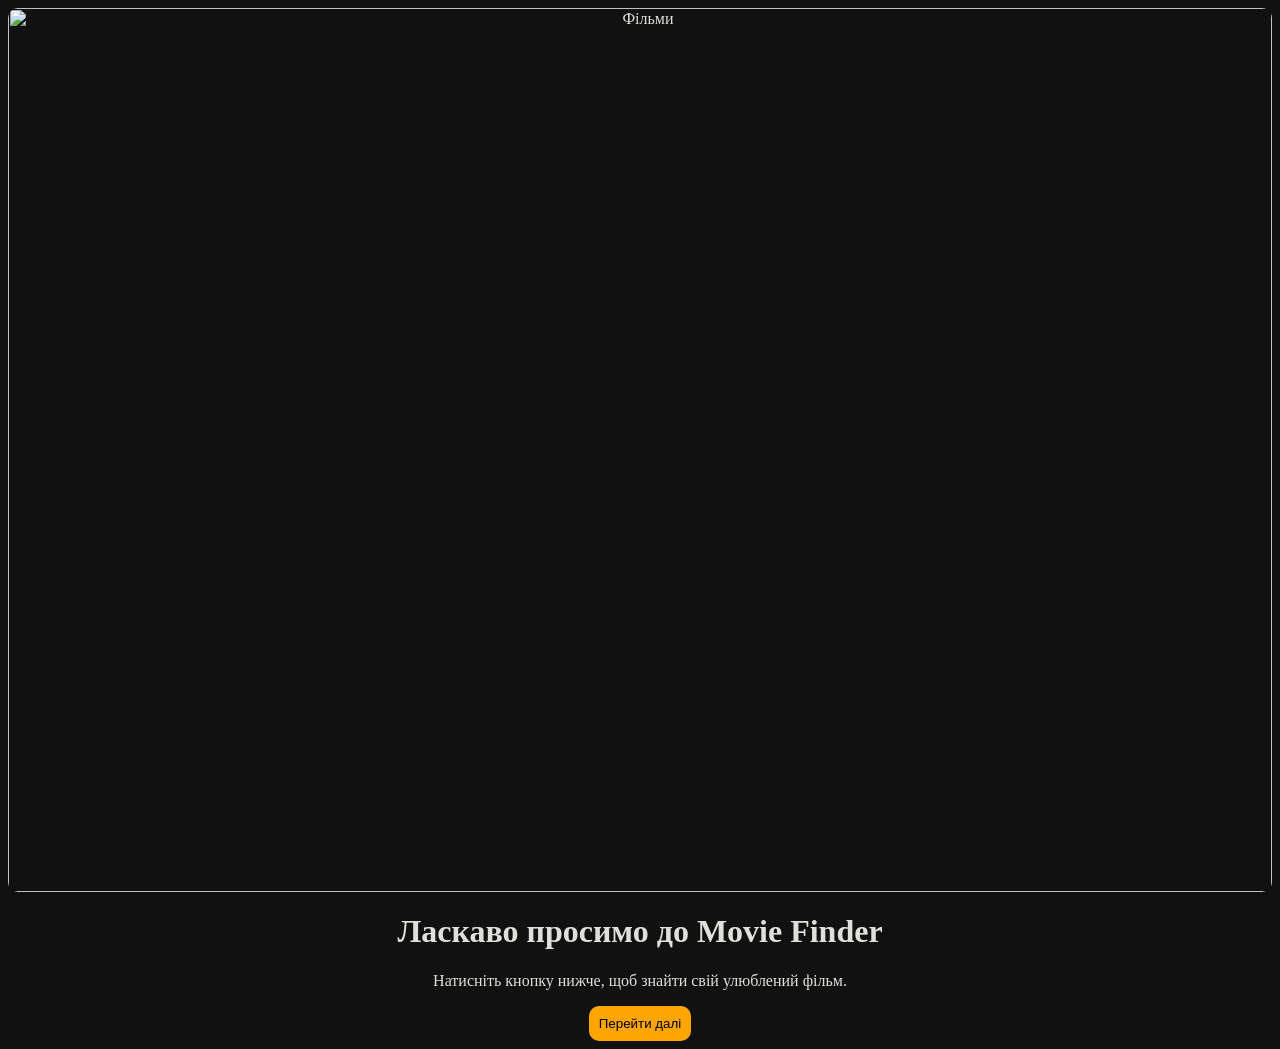
==== index.html @ 6c4237bf "add new file" ====
<html lang="uk">
<head>
    <meta charset="UTF-8">
    <title>Головна — Пошук фільмів</title>
    <link rel="stylesheet" href="style.css">
</head>
<body>

    <main>
       
        <img src="https://images.unsplash.com/photo-1524985069026-dd778a71c7b4" alt="Фільми" class="hero-img">

        
        <h1>Ласкаво просимо до Movie Finder</h1>
        
        
        <p>Натисніть кнопку нижче, щоб знайти свій улюблений фільм.</p>

        
        <a href="info.html">
            <button type="button">Перейти далі</button>
        </a>
    </main>

    <script src="main.js"></script>
</body>
</html>
---- style.css ----
body {
            font-family: Arial;
            background: #111;
            color: rgb(225, 223, 217);
            text-align: center;
             font-family:  "ans-serif";
     
        }

        input {
            padding: 10px;
            width: 250px;
            border-radius: 10px;
            border: none;
        }

        button {
            padding: 10px;
            border-radius: 10px;
            border: none;
            background: orange;
            cursor: pointer;
        }

        .movies {
            display: flex;
            flex-wrap: wrap;
            justify-content: center;
            margin-top: 20px;
        }

        .movie {
            background: #222;
            margin: 10px;
            padding: 10px;
            border-radius: 10px;
            width: 200px;
             font-family: "Times New Roman";
        }

        img {
            width: 100%;
            border-radius: 10px;
        }
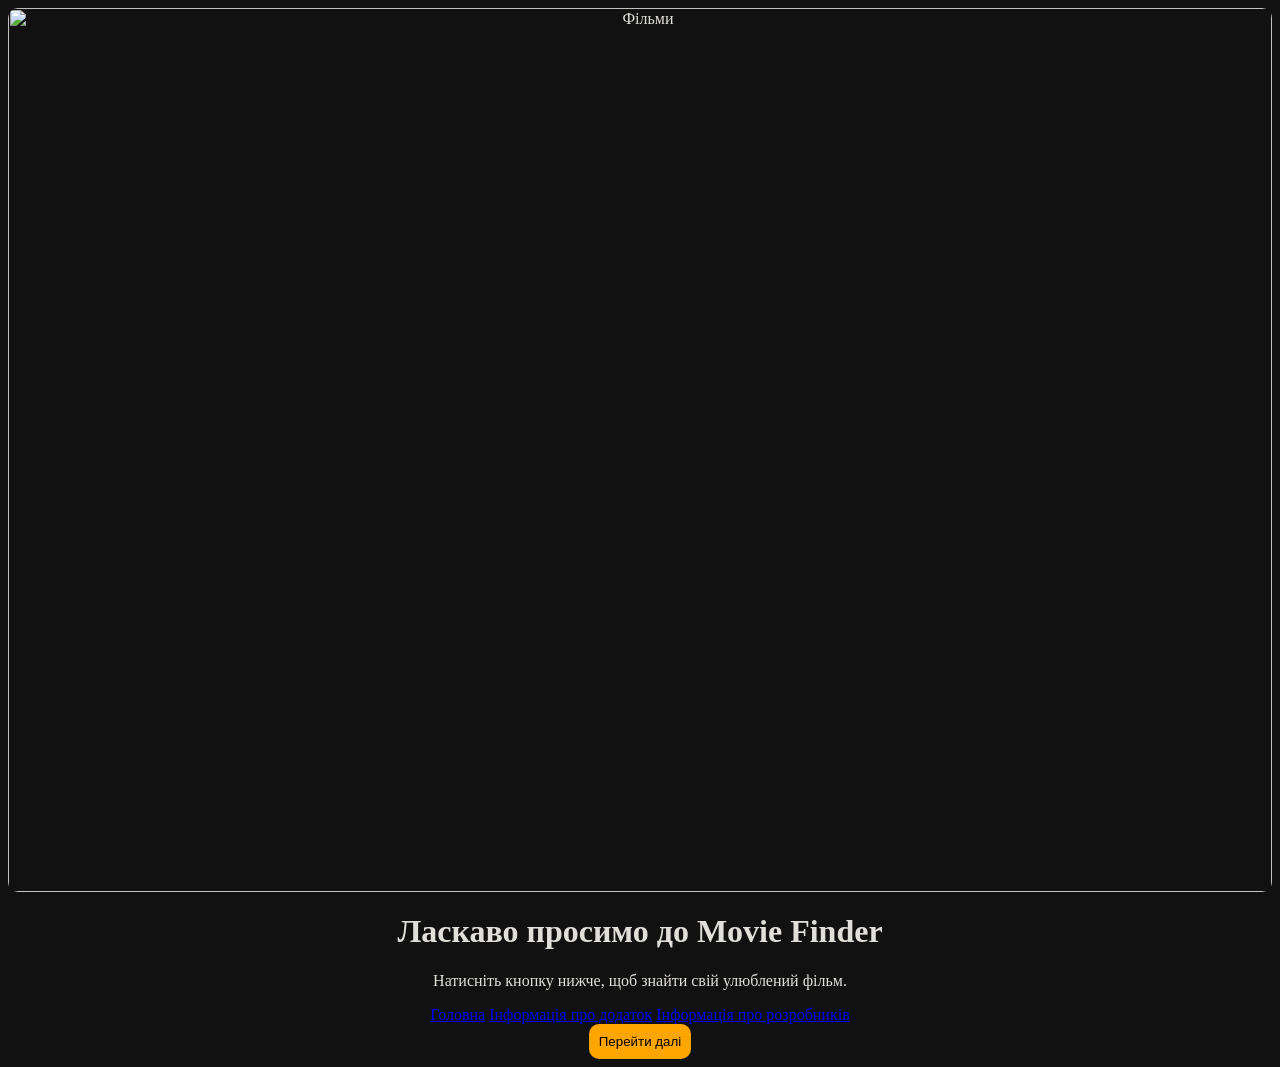
==== commit 1a97c50b: "add new file" ====
--- a/index.html
+++ b/index.html
@@ -16,7 +16,11 @@
         
         <p>Натисніть кнопку нижче, щоб знайти свій улюблений фільм.</p>
 
-        
+        <nav>
+            <a href="index.html">Головна</a>
+            <a href="info.html">Інформація про додаток</a>
+            <a href="main.html">Інформація про розробників</a>
+        </nav>
         <a href="info.html">
             <button type="button">Перейти далі</button>
         </a>
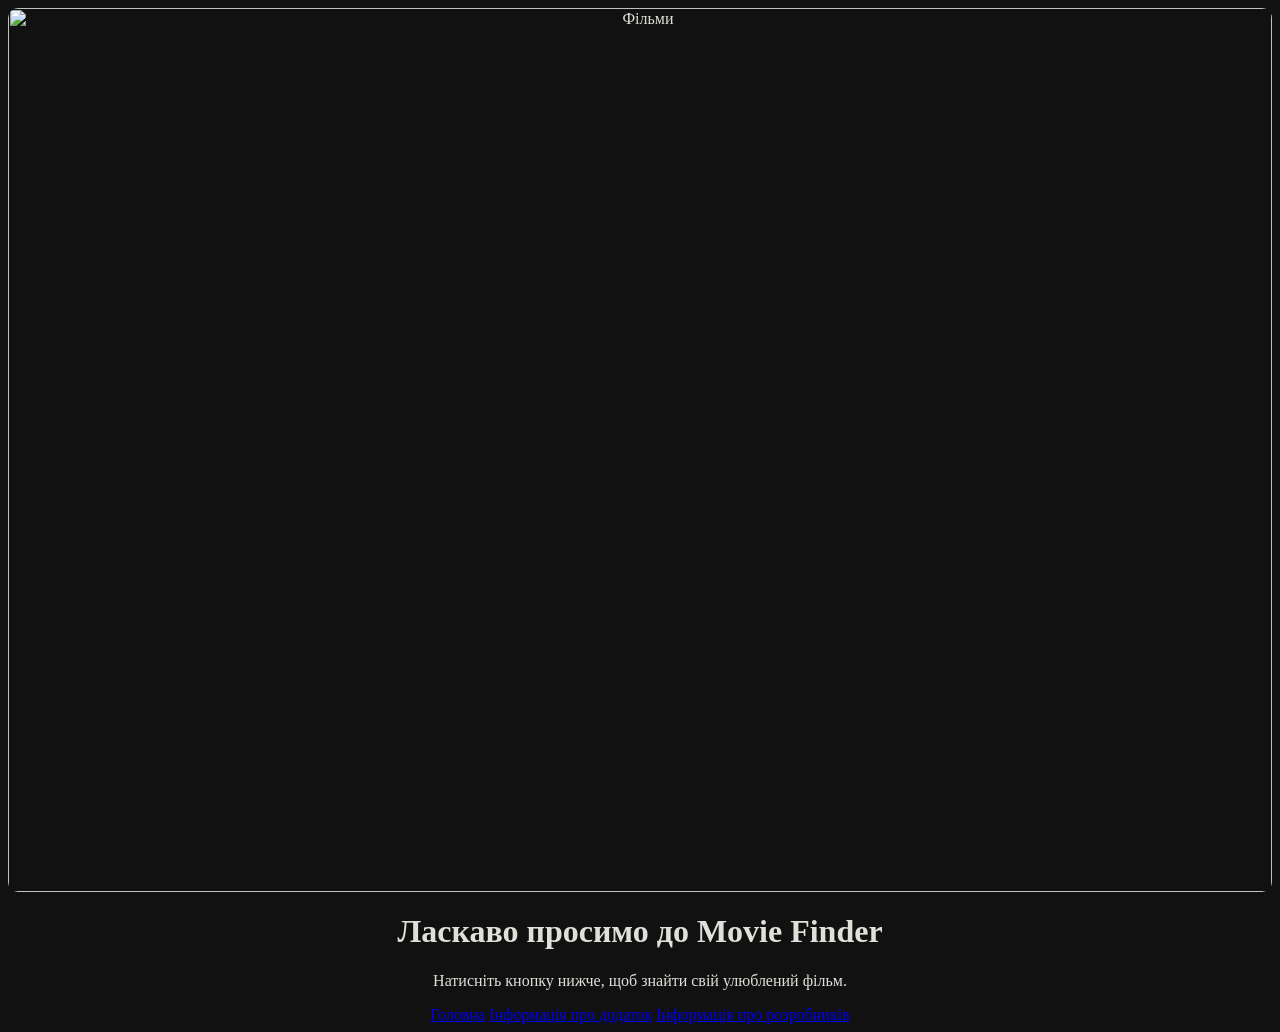
==== commit 6f45e9ea: "Remove button link from index.html Removed button link for navigation." ====
--- a/index.html
+++ b/index.html
@@ -21,11 +21,10 @@
             <a href="info.html">Інформація про додаток</a>
             <a href="main.html">Інформація про розробників</a>
         </nav>
-        <a href="info.html">
-            <button type="button">Перейти далі</button>
-        </a>
+        
+        
     </main>
 
     <script src="main.js"></script>
 </body>
-</html>+</html>
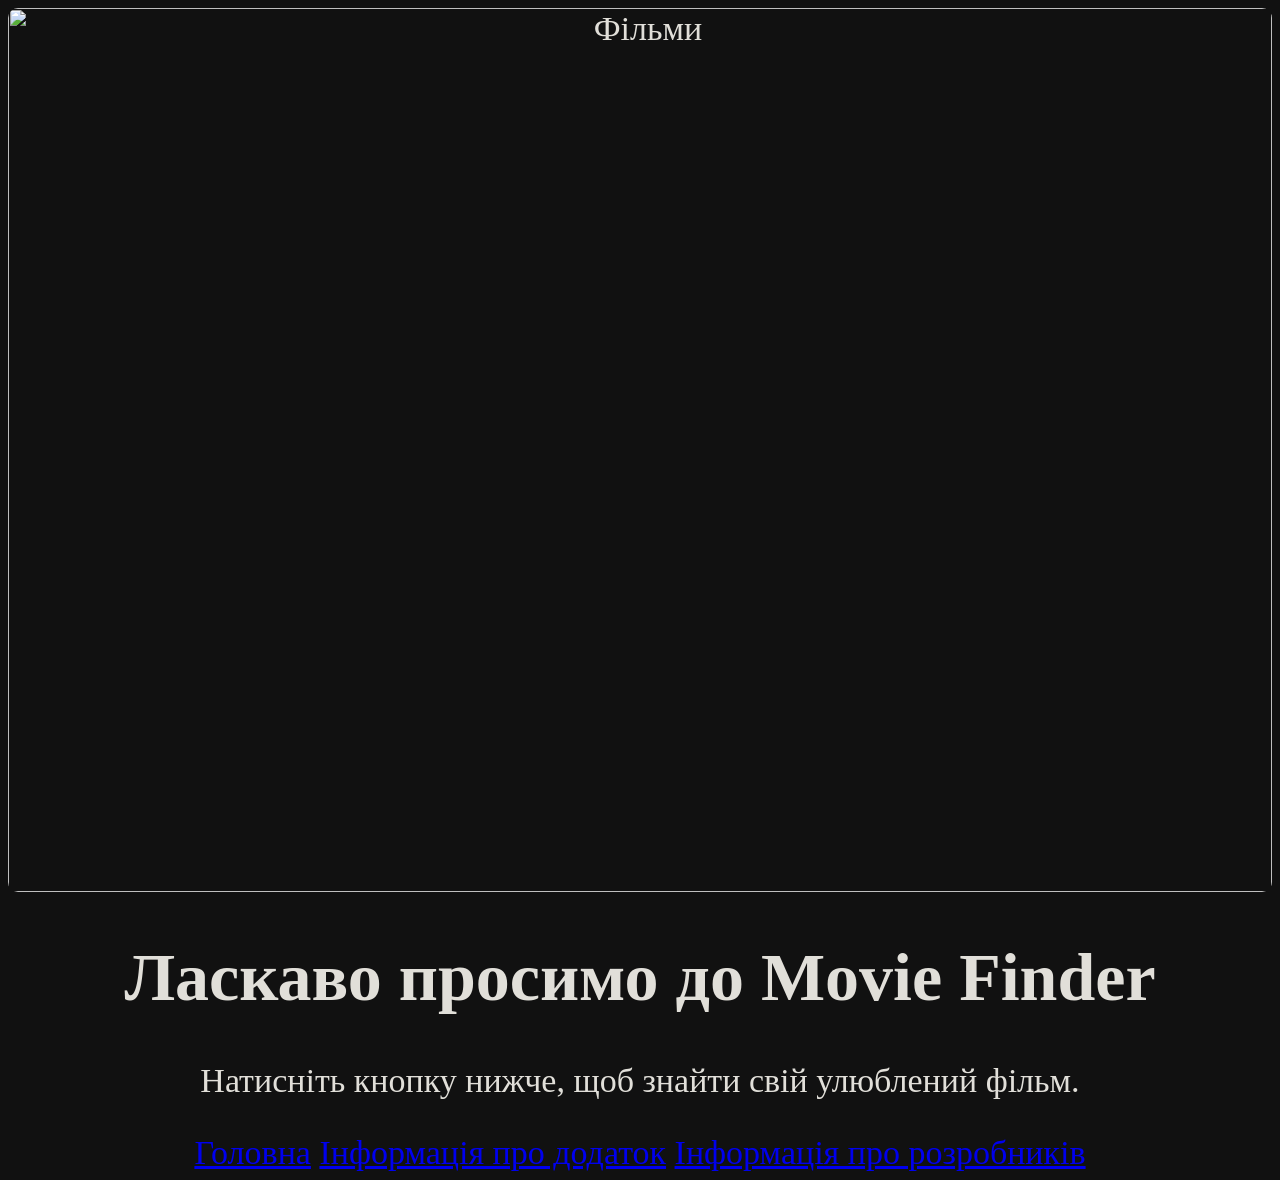
==== commit 75c4128a: "Update index.html" ====
--- a/index.html
+++ b/index.html
@@ -20,6 +20,7 @@
             <a href="index.html">Головна</a>
             <a href="info.html">Інформація про додаток</a>
             <a href="main.html">Інформація про розробників</a>
+            <a href="about.html">
         </nav>
         
         
--- a/style.css
+++ b/style.css
@@ -1,11 +1,10 @@
 
         body {
-            font-family: Arial;
+            font-family: ans-serif;
             background: #111;
             color: rgb(225, 223, 217);
             text-align: center;
-             font-family:  "ans-serif";
-     
+     font-size: 34;
         }
 
         input {
@@ -43,6 +42,21 @@
             width: 100%;
             border-radius: 10px;
         }
+.nav-btn {
+    display: inline-block;
+    padding: 10px 20px;
+    margin: 5px;
+    background-color: #4CAF50;
+    color: white;
+    text-decoration: none;
+    border-radius: 8px;
+    font-size: 16px;
+    transition: 0.3s;
+}
+
+.nav-btn:hover {
+    background-color: #45a049;
+}
        
         
-      +      
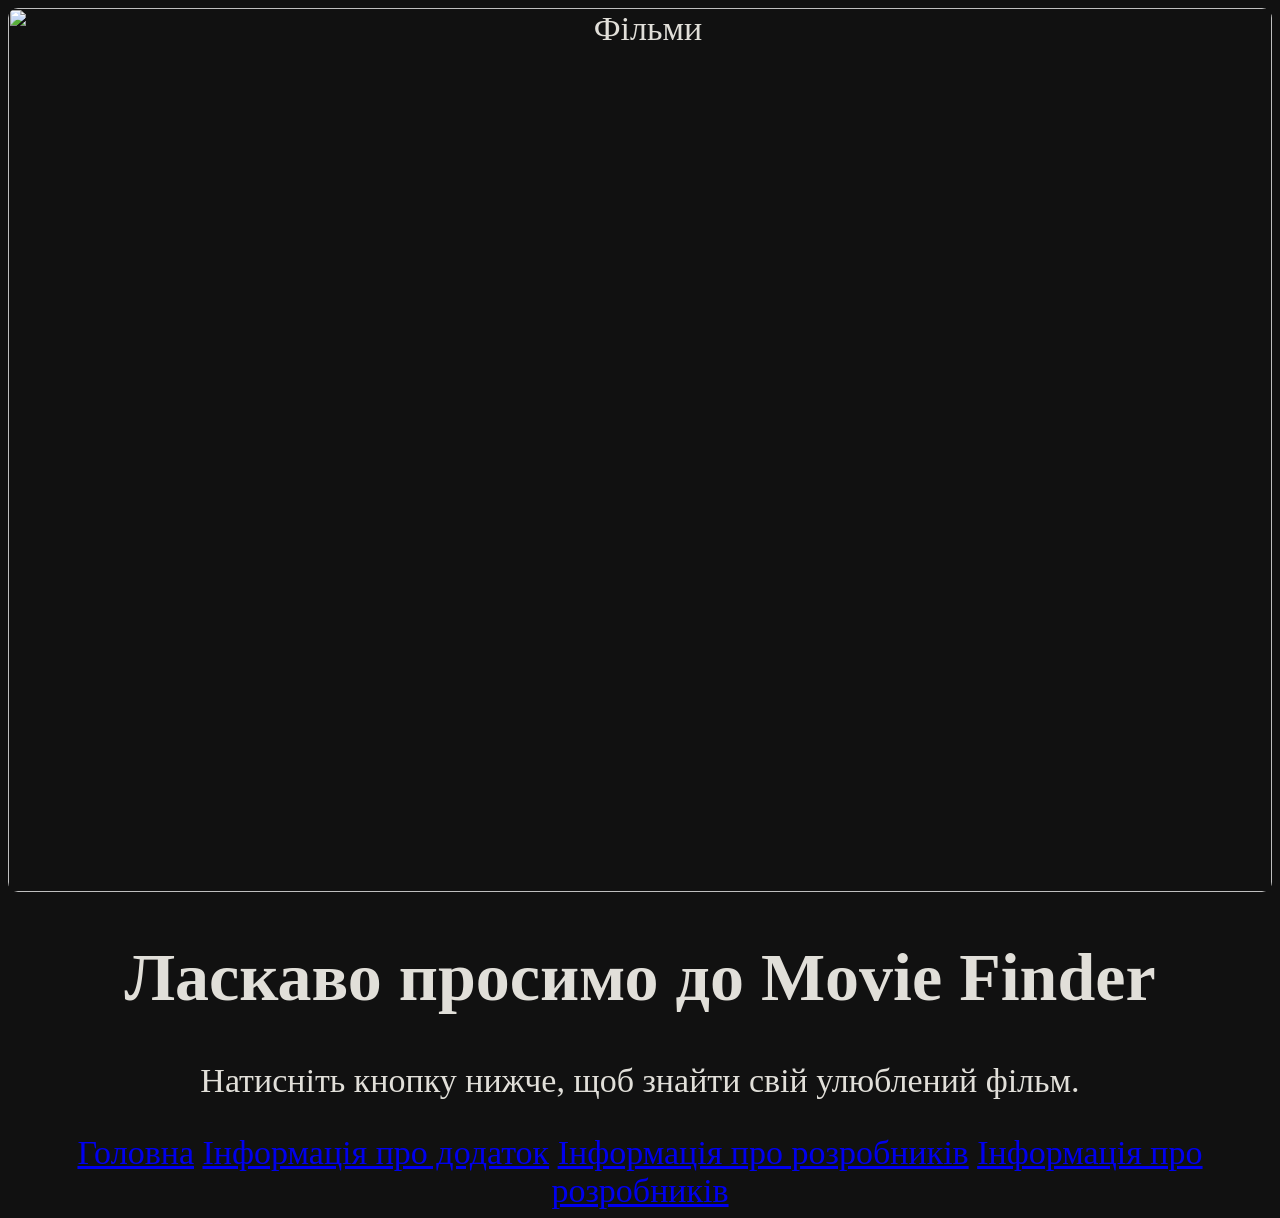
==== commit d1b9c0f2: "Update index.html" ====
--- a/index.html
+++ b/index.html
@@ -20,7 +20,7 @@
             <a href="index.html">Головна</a>
             <a href="info.html">Інформація про додаток</a>
             <a href="main.html">Інформація про розробників</a>
-            <a href="about.html">
+            <a href="about.html">Інформація про розробників</a>
         </nav>
         
         
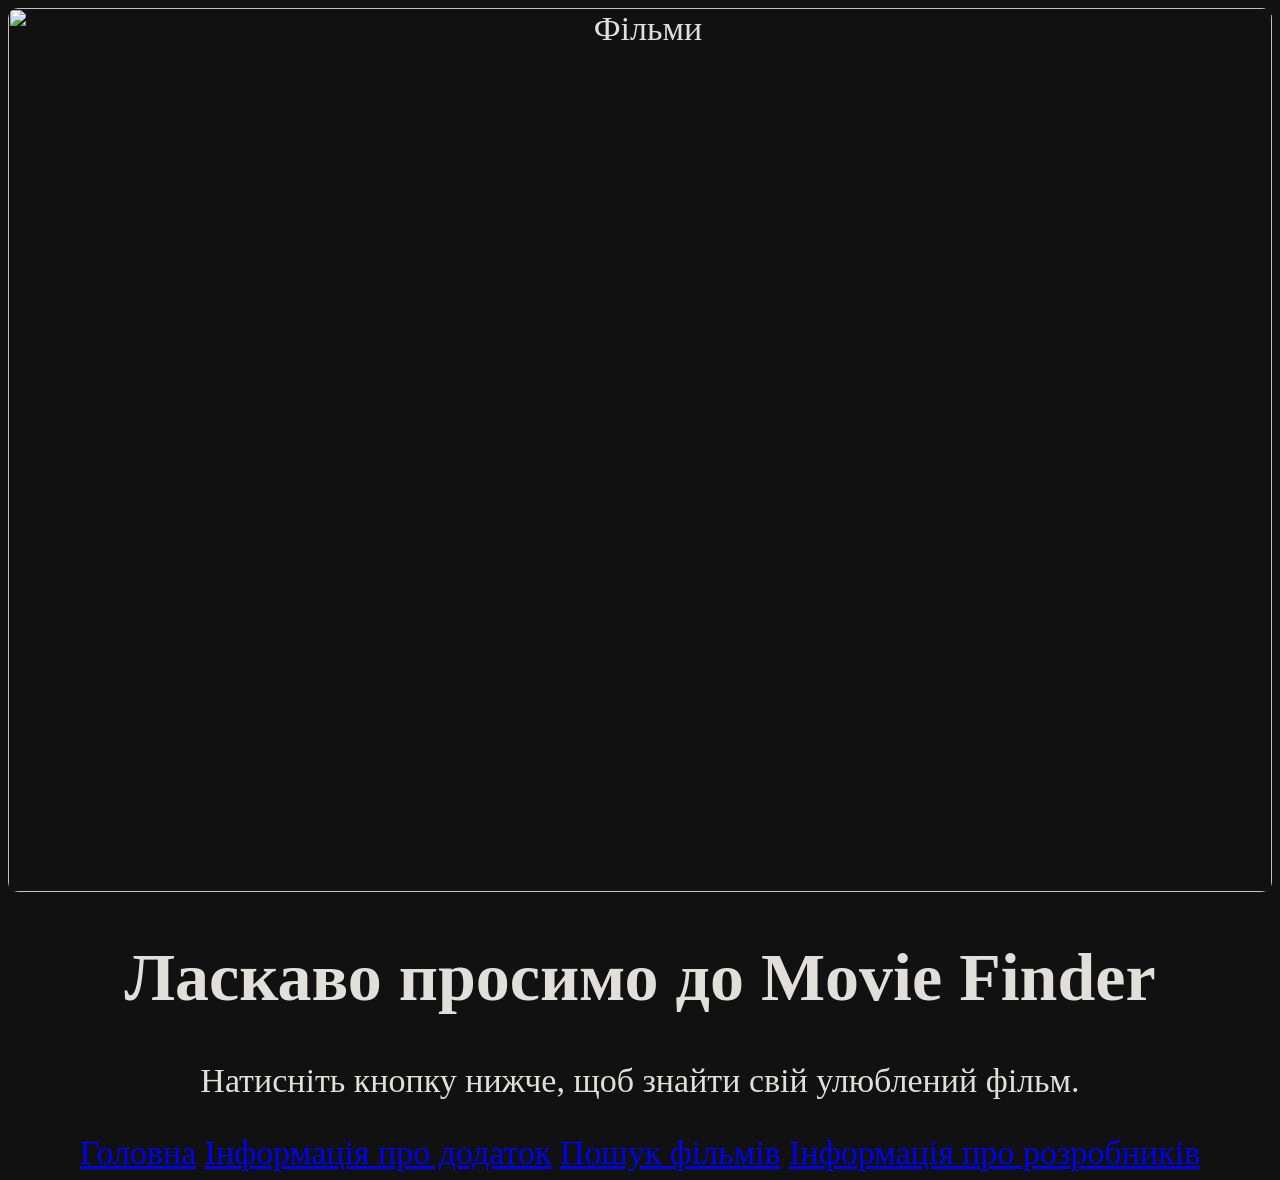
==== commit 396e4630: "Change link text for movie search in navigation" ====
--- a/index.html
+++ b/index.html
@@ -19,7 +19,7 @@
         <nav>
             <a href="index.html">Головна</a>
             <a href="info.html">Інформація про додаток</a>
-            <a href="main.html">Інформація про розробників</a>
+            <a href="main.html">Пошук фільмів</a>
             <a href="about.html">Інформація про розробників</a>
         </nav>
         
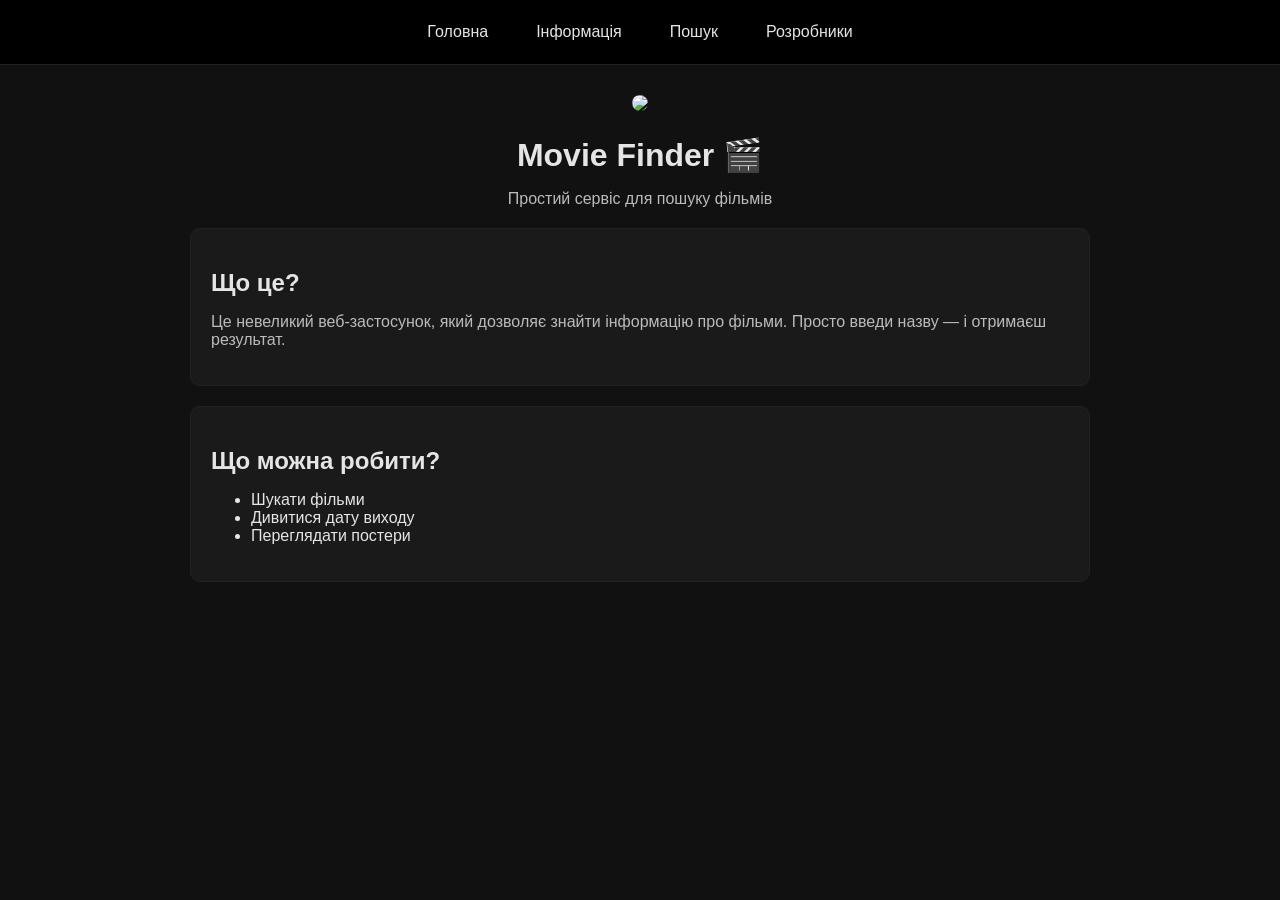
==== commit 2601ee9b: "add new files" ====
--- a/index.html
+++ b/index.html
@@ -1,31 +1,48 @@
+<!DOCTYPE html>
 <html lang="uk">
 <head>
     <meta charset="UTF-8">
-    <title>Головна — Пошук фільмів</title>
+    <title>Головна</title>
     <link rel="stylesheet" href="style.css">
 </head>
+
 <body>
 
-    <main>
-       
-        <img src="https://images.unsplash.com/photo-1524985069026-dd778a71c7b4" alt="Фільми" class="hero-img">
+<header>
+    <nav class="nav">
+        <a href="index.html">Головна</a>
+        <a href="info.html">Інформація</a>
+        <a href="main.html">Пошук</a>
+        <a href="about.html">Розробники</a>
+    </nav>
+</header>
 
-        
-        <h1>Ласкаво просимо до Movie Finder</h1>
-        
-        
-        <p>Натисніть кнопку нижче, щоб знайти свій улюблений фільм.</p>
+<main>
 
-        <nav>
-            <a href="index.html">Головна</a>
-            <a href="info.html">Інформація про додаток</a>
-            <a href="main.html">Пошук фільмів</a>
-            <a href="about.html">Інформація про розробників</a>
-        </nav>
-        
-        
-    </main>
+<div class="hero">
+    <img src="https://images.unsplash.com/photo-1524985069026-dd778a71c7b4">
+    <h1>Movie Finder 🎬</h1>
+    <p>Простий сервіс для пошуку фільмів</p>
+</div>
 
-    <script src="main.js"></script>
+<div class="card">
+    <h2>Що це?</h2>
+    <p>
+        Це невеликий веб-застосунок, який дозволяє знайти інформацію про фільми.
+        Просто введи назву — і отримаєш результат.
+    </p>
+</div>
+
+<div class="card">
+    <h2>Що можна робити?</h2>
+    <ul>
+        <li>Шукати фільми</li>
+        <li>Дивитися дату виходу</li>
+        <li>Переглядати постери</li>
+    </ul>
+</div>
+
+</main>
+
 </body>
-</html>
+</html>
--- a/style.css
+++ b/style.css
@@ -1,62 +1,135 @@
-
-        body {
-            font-family: ans-serif;
-            background: #111;
-            color: rgb(225, 223, 217);
-            text-align: center;
-     font-size: 34;
-        }
-
-        input {
-            padding: 10px;
-            width: 250px;
-            border-radius: 10px;
-            border: none;
-        }
-
-        button {
-            padding: 10px;
-            border-radius: 10px;
-            border: none;
-            background: orange;
-            cursor: pointer;
-        }
-
-        .movies {
-            display: flex;
-            flex-wrap: wrap;
-            justify-content: center;
-            margin-top: 20px;
-        }
-
-        .movie {
-            background: #222;
-            margin: 10px;
-            padding: 10px;
-            border-radius: 10px;
-            width: 200px;
-             font-family: "Times New Roman";
-        }
-
-        img {
-            width: 100%;
-            border-radius: 10px;
-        }
-.nav-btn {
-    display: inline-block;
-    padding: 10px 20px;
-    margin: 5px;
-    background-color: #4CAF50;
-    color: white;
-    text-decoration: none;
-    border-radius: 8px;
-    font-size: 16px;
-    transition: 0.3s;
+body {
+    font-family: Arial, sans-serif;
+    background: #111;
+    color: #e5e5e5;
+    margin: 0;
 }
 
-.nav-btn:hover {
-    background-color: #45a049;
+/* НАВІГАЦІЯ */
+.nav {
+    background: #000;
+    padding: 15px;
+    display: flex;
+    justify-content: center;
+    gap: 20px;
+    border-bottom: 1px solid #222;
 }
-       
-        
-      
+
+.nav a {
+    color: #e5e5e5;
+    text-decoration: none;
+    padding: 8px 14px;
+    border-radius: 6px;
+    transition: 0.2s;
+}
+
+.nav a:hover {
+    background: #222;
+}
+
+/* ОСНОВА */
+main {
+    max-width: 900px;
+    margin: auto;
+    padding: 30px 20px;
+}
+
+/* КАРТКИ */
+.card {
+    background: #1a1a1a;
+    padding: 20px;
+    border-radius: 10px;
+    margin-top: 20px;
+    border: 1px solid #222;
+}
+
+/* HERO */
+.hero {
+    text-align: center;
+}
+
+.hero img {
+    width: 100%;
+    max-width: 500px;
+    border-radius: 10px;
+}
+
+/* ТЕКСТ */
+h1, h2, h3 {
+    margin-bottom: 10px;
+}
+
+p {
+    color: #bbb;
+}
+
+/* ПОШУК */
+input {
+    padding: 10px;
+    width: 250px;
+    border-radius: 8px;
+    border: none;
+}
+
+button {
+    padding: 10px 15px;
+    border-radius: 8px;
+    border: none;
+    background: orange;
+    cursor: pointer;
+}
+
+button:hover {
+    background: darkorange;
+}
+
+/* ФІЛЬМИ */
+.movies {
+    display: flex;
+    flex-wrap: wrap;
+    justify-content: center;
+    gap: 12px;
+    margin-top: 20px;
+}
+
+.movies div {
+    background: #1a1a1a;
+    padding: 10px;
+    border-radius: 10px;
+    width: 200px;
+    border: 1px solid #222;
+}
+
+.movies img {
+    width: 100%;
+    border-radius: 10px;
+}
+
+/* РОЗРОБНИКИ */
+.dev-grid {
+    display: flex;
+    gap: 20px;
+    flex-wrap: wrap;
+}
+
+.dev-card {
+    background: #1a1a1a;
+    border: 1px solid #222;
+    border-radius: 10px;
+    padding: 20px;
+    flex: 1;
+    min-width: 250px;
+}
+
+.dev-card h2 {
+    margin-top: 0;
+}
+
+.dev-role {
+    color: orange;
+    margin-bottom: 10px;
+}
+
+.dev-card ul {
+    padding-left: 18px;
+}
